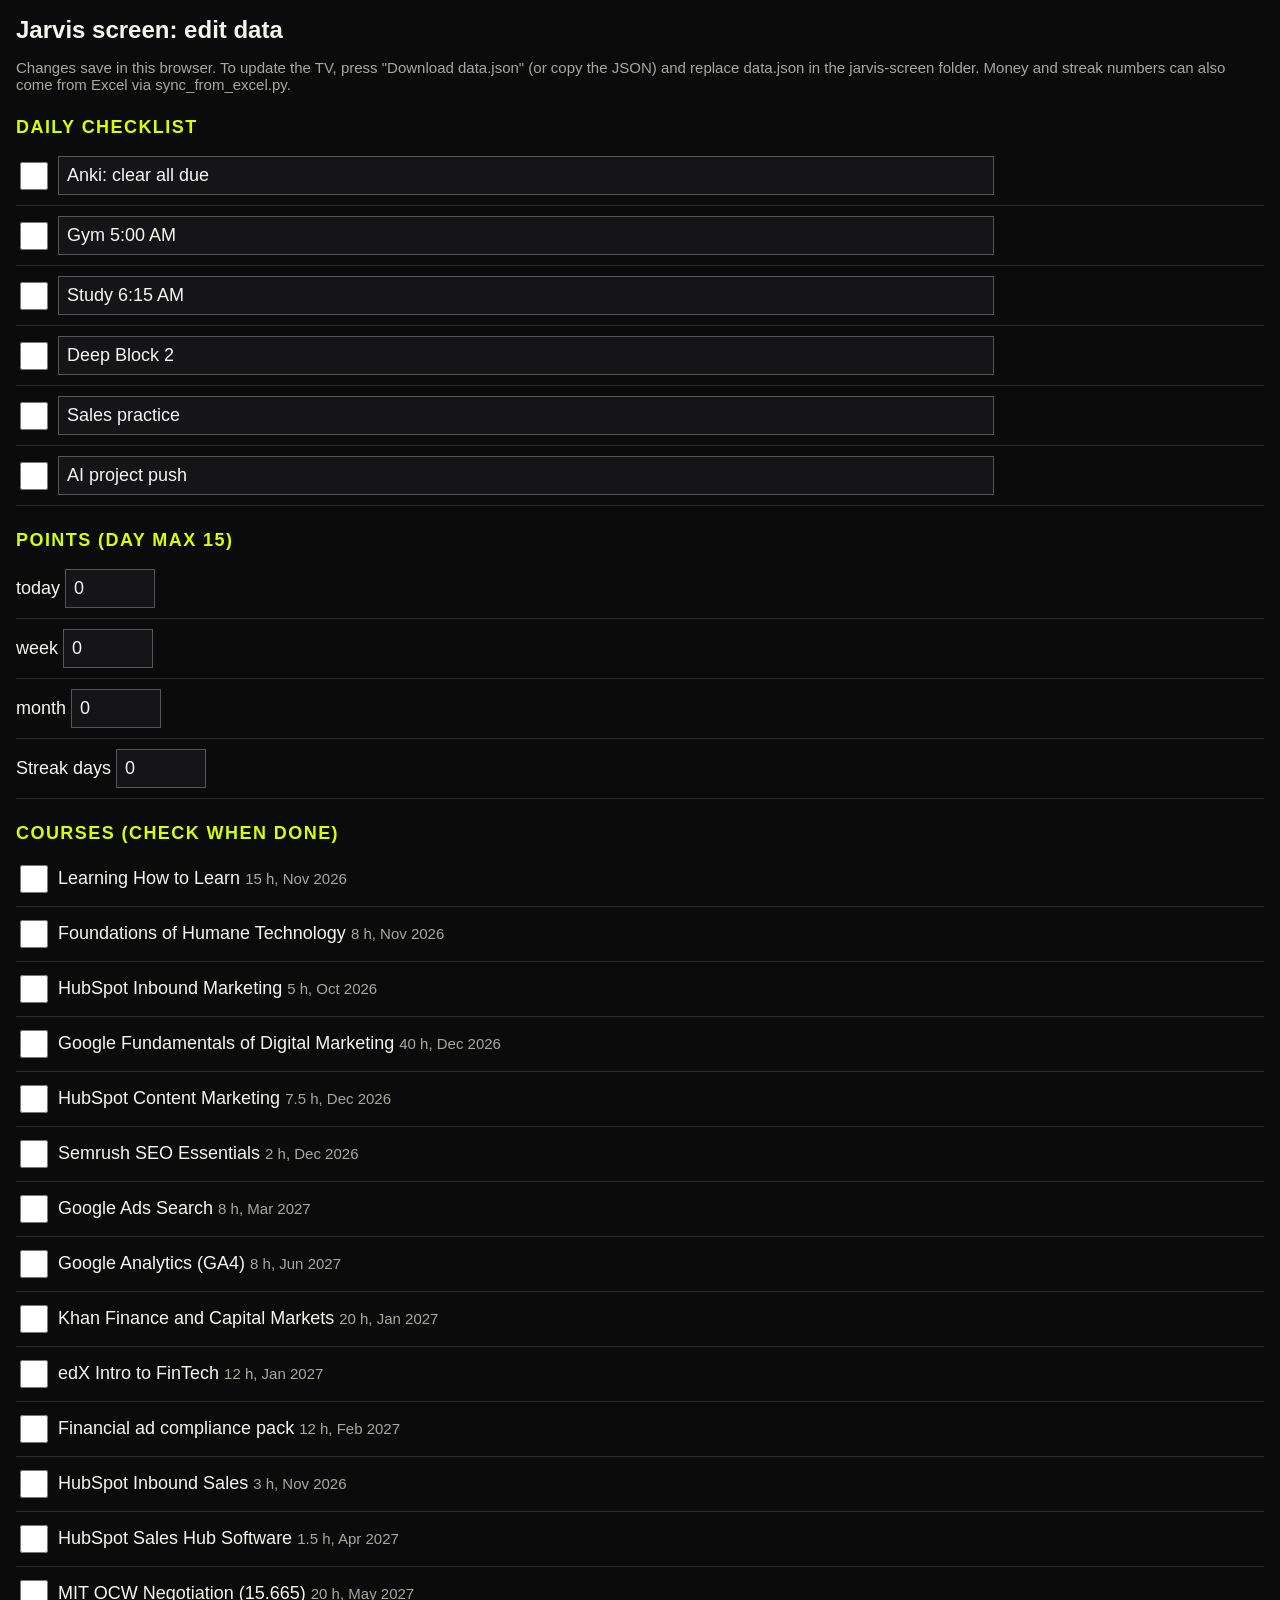
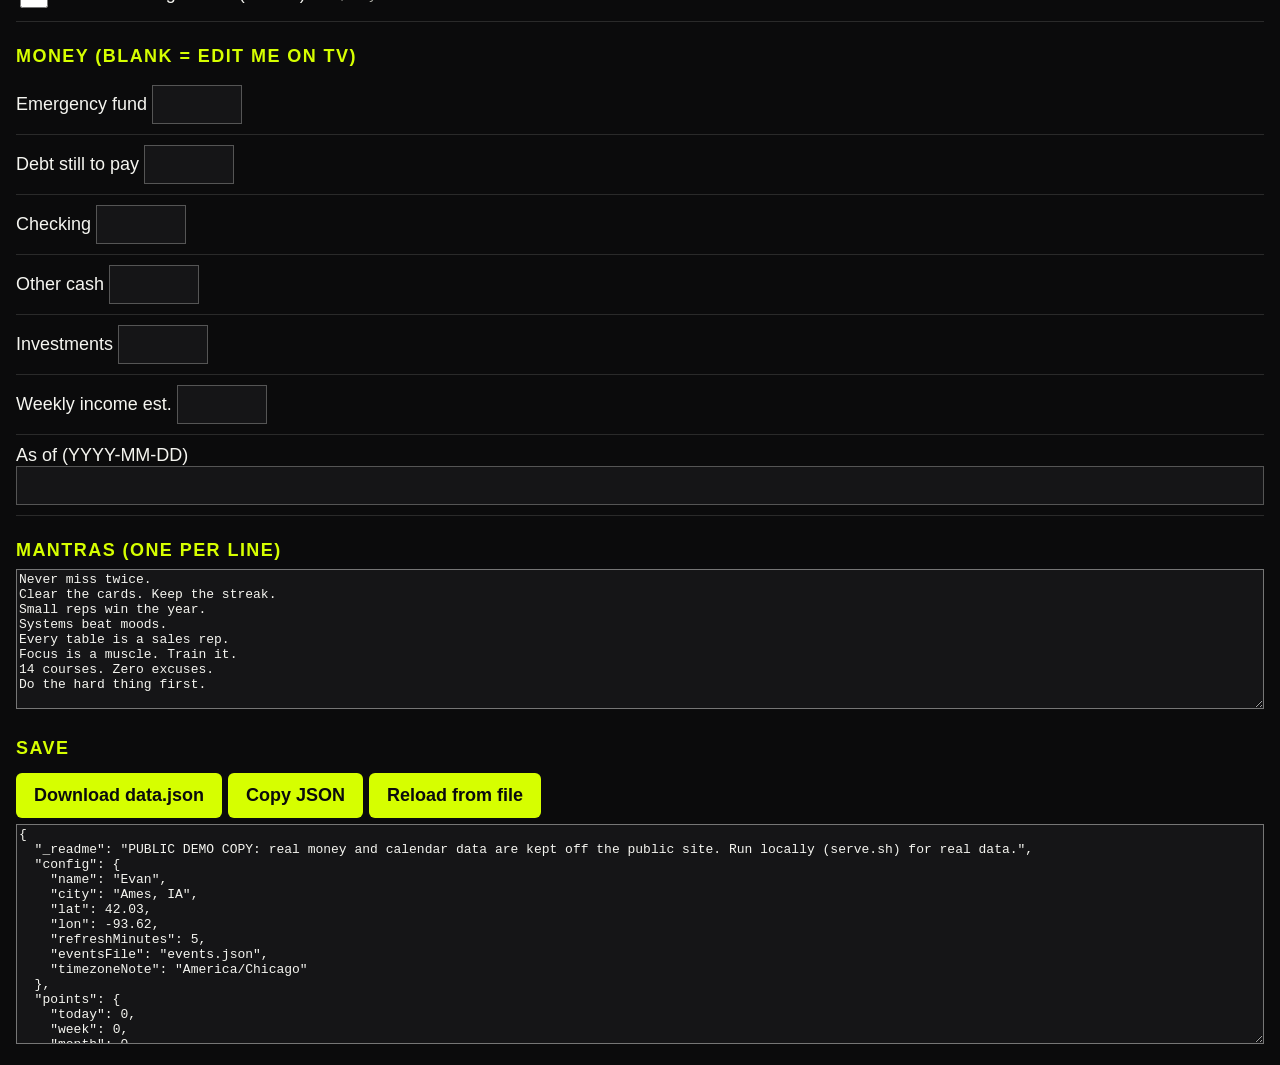
==== edit.html @ c9f027ef "Jarvis screen (public demo, no private data)" ====
<!DOCTYPE html>
<html lang="en"><head><meta charset="utf-8"><meta name="viewport" content="width=device-width, initial-scale=1">
<title>Edit Jarvis data</title>
<style>
body{font-family:Helvetica,Arial,sans-serif;background:#0B0B0C;color:#F5F5F0;margin:0;padding:16px;font-size:18px}
h1{font-size:24px;margin:0 0 8px}h2{font-size:18px;color:#D6FF00;margin:24px 0 8px;text-transform:uppercase;letter-spacing:.08em}
label{display:block;padding:10px 0;border-bottom:1px solid #2a2a2a}
input[type=text],input[type=number]{background:#151517;color:#F5F5F0;border:1px solid #555;padding:8px;font-size:18px;width:100%;box-sizing:border-box}
input[type=checkbox]{width:28px;height:28px;vertical-align:middle;margin-right:10px}
.n{width:90px!important;display:inline-block}
button{background:#D6FF00;color:#0B0B0C;border:0;padding:12px 18px;font-size:18px;font-weight:bold;margin:6px 6px 6px 0;border-radius:6px}
textarea{width:100%;height:220px;background:#151517;color:#F5F5F0;font-family:monospace;font-size:13px;box-sizing:border-box}
.hint{color:#A8A8A0;font-size:15px}
</style></head><body>
<h1>Jarvis screen: edit data</h1>
<p class="hint">Changes save in this browser. To update the TV, press "Download data.json" (or copy the JSON) and replace data.json in the jarvis-screen folder. Money and streak numbers can also come from Excel via sync_from_excel.py.</p>
<div id="f">Loading data.json...</div>
<h2>Save</h2>
<button onclick="dl()">Download data.json</button><button onclick="cp()">Copy JSON</button><button onclick="resetLocal()">Reload from file</button>
<textarea id="out"></textarea>
<script>
var D=null;
function load(){var x=new XMLHttpRequest();x.open('GET','data.json?t='+Date.now(),true);x.onload=function(){
 var saved=localStorage.getItem('jarvisData');D=saved?JSON.parse(saved):JSON.parse(x.responseText);draw();};
 x.onerror=function(){var s=localStorage.getItem('jarvisData');if(s){D=JSON.parse(s);draw();}else document.getElementById('f').innerHTML='Could not load data.json';};x.send();}
function esc(s){return String(s==null?'':s).replace(/&/g,'&amp;').replace(/"/g,'&quot;').replace(/</g,'&lt;');}
function draw(){var h='',i;
 h+='<h2>Daily checklist</h2>';
 for(i=0;i<D.checklist.length;i++)h+='<label><input type="checkbox" data-k="c'+i+'" '+(D.checklist[i].done?'checked':'')+'><input type="text" data-k="ct'+i+'" value="'+esc(D.checklist[i].text)+'" style="width:75%"></label>';
 h+='<h2>Points (day max '+D.points.dayMax+')</h2>';
 ['today','week','month'].forEach(function(k){h+='<label>'+k+' <input class="n" type="number" data-k="p_'+k+'" value="'+(D.points[k]||0)+'"></label>';});
 h+='<label>Streak days <input class="n" type="number" data-k="streak" value="'+((D.streak&&D.streak.streak_current)||0)+'"></label>';
 h+='<h2>Courses (check when done)</h2>';
 for(i=0;i<D.courses.length;i++)h+='<label><input type="checkbox" data-k="co'+i+'" '+(D.courses[i].done?'checked':'')+'>'+esc(D.courses[i].name)+' <span class="hint">'+D.courses[i].hours+' h, '+esc(D.courses[i].targetMonth)+'</span></label>';
 h+='<h2>Money (blank = EDIT ME on TV)</h2>';
 D.money.goals.forEach(function(g,j){h+='<label>'+esc(g.label)+' <input class="n" type="number" data-k="mg'+j+'" value="'+(g.current==null?'':g.current)+'"></label>';});
 D.money.balances.forEach(function(b,j){h+='<label>'+esc(b.label)+' <input class="n" type="number" data-k="mb'+j+'" value="'+(b.value==null?'':b.value)+'"></label>';});
 h+='<label>As of (YYYY-MM-DD) <input type="text" data-k="asof" value="'+esc(D.money.asOf)+'"></label>';
 h+='<h2>Mantras (one per line)</h2><textarea data-k="quotes" style="height:140px">'+esc(D.quotes.join('\n'))+'</textarea>';
 document.getElementById('f').innerHTML=h;
 var els=document.querySelectorAll('[data-k]');for(i=0;i<els.length;i++){els[i].onchange=save;els[i].oninput=save;}
 save();}
function v(k){return document.querySelector('[data-k="'+k+'"]');}
function nv(k){var s=v(k).value;return s===''?null:Number(s);}
function save(){var i;
 for(i=0;i<D.checklist.length;i++){D.checklist[i].done=v('c'+i).checked;D.checklist[i].text=v('ct'+i).value;}
 ['today','week','month'].forEach(function(k){D.points[k]=Math.min(k=='today'?D.points.dayMax:99999,nv('p_'+k)||0);});
 D.streak=D.streak||{};D.streak.streak_current=nv('streak')||0;
 for(i=0;i<D.courses.length;i++)D.courses[i].done=v('co'+i).checked;
 D.money.goals.forEach(function(g,j){g.current=nv('mg'+j);});D.money.balances.forEach(function(b,j){b.value=nv('mb'+j);});
 D.money.asOf=v('asof').value||null;
 D.quotes=v('quotes').value.split('\n').filter(function(s){return s.trim();});
 var j=JSON.stringify(D,null,2);document.getElementById('out').value=j;localStorage.setItem('jarvisData',j);}
function dl(){var a=document.createElement('a');a.href=URL.createObjectURL(new Blob([document.getElementById('out').value],{type:'application/json'}));a.download='data.json';a.click();}
function cp(){var t=document.getElementById('out');t.select();document.execCommand('copy');alert('Copied');}
function resetLocal(){localStorage.removeItem('jarvisData');load();}
load();
</script></body></html>
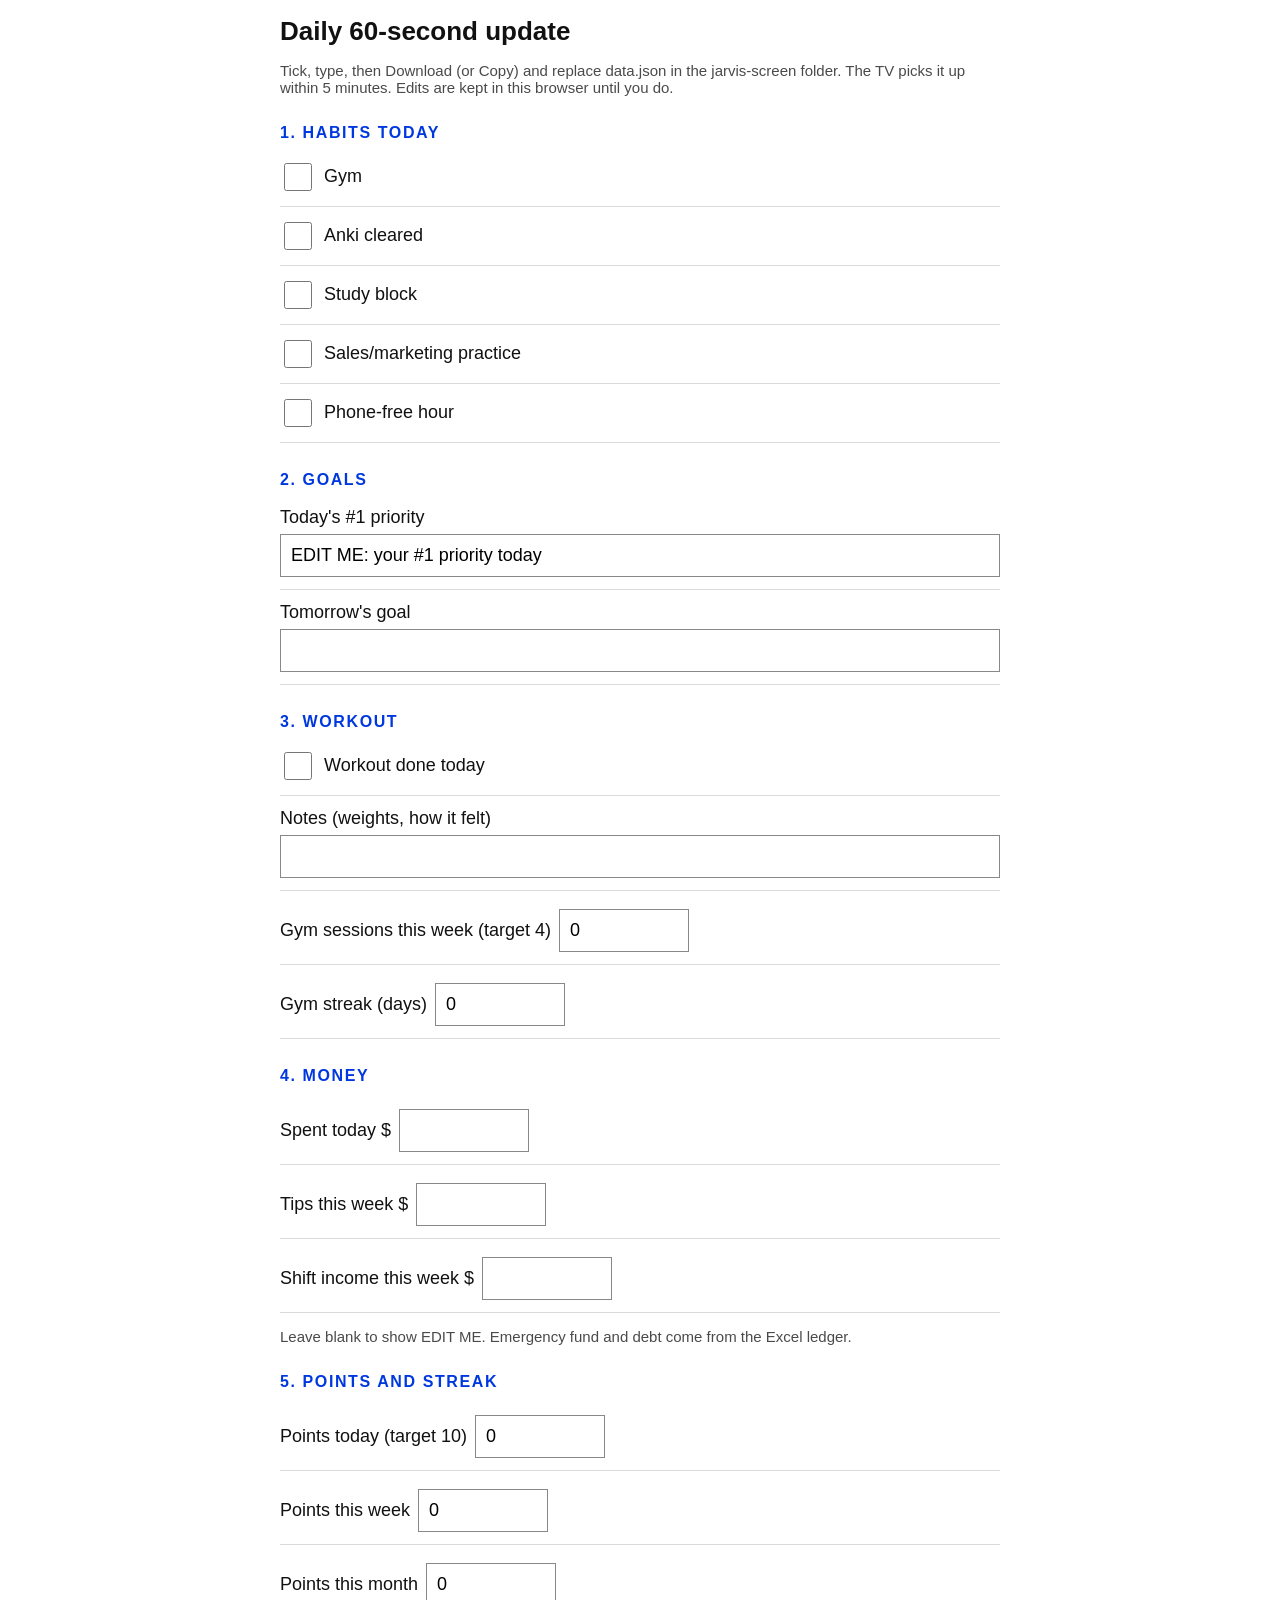
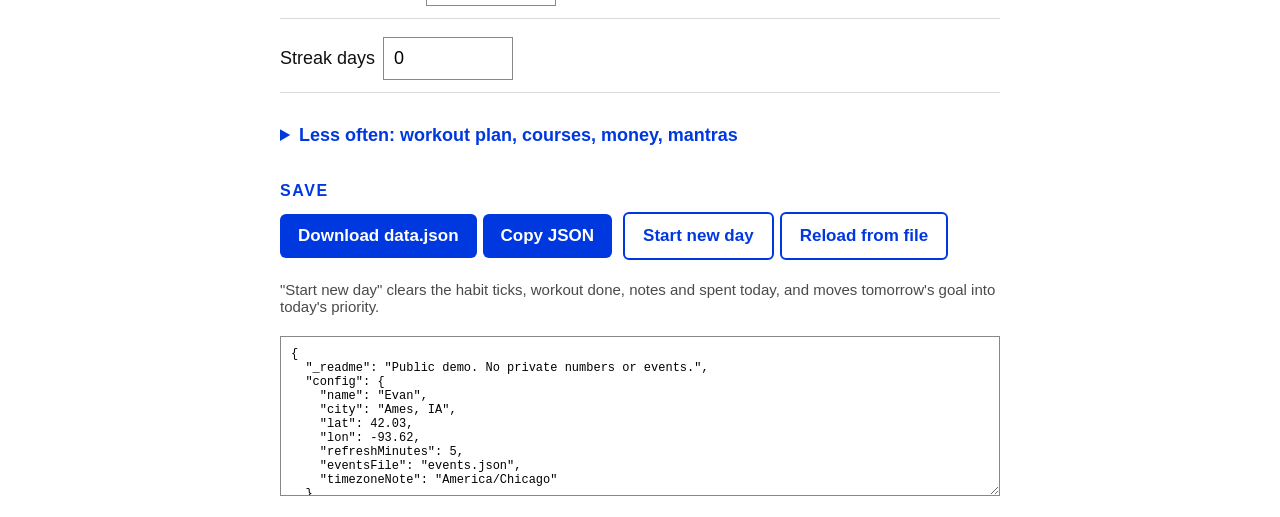
==== commit fb42c556: "Minimalist 5-slide redesign (public demo, no private data)" ====
--- a/edit.html
+++ b/edit.html
@@ -1,57 +1,76 @@
 <!DOCTYPE html>
 <html lang="en"><head><meta charset="utf-8"><meta name="viewport" content="width=device-width, initial-scale=1">
-<title>Edit Jarvis data</title>
+<title>Jarvis: daily update</title>
 <style>
-body{font-family:Helvetica,Arial,sans-serif;background:#0B0B0C;color:#F5F5F0;margin:0;padding:16px;font-size:18px}
-h1{font-size:24px;margin:0 0 8px}h2{font-size:18px;color:#D6FF00;margin:24px 0 8px;text-transform:uppercase;letter-spacing:.08em}
-label{display:block;padding:10px 0;border-bottom:1px solid #2a2a2a}
-input[type=text],input[type=number]{background:#151517;color:#F5F5F0;border:1px solid #555;padding:8px;font-size:18px;width:100%;box-sizing:border-box}
-input[type=checkbox]{width:28px;height:28px;vertical-align:middle;margin-right:10px}
-.n{width:90px!important;display:inline-block}
-button{background:#D6FF00;color:#0B0B0C;border:0;padding:12px 18px;font-size:18px;font-weight:bold;margin:6px 6px 6px 0;border-radius:6px}
-textarea{width:100%;height:220px;background:#151517;color:#F5F5F0;font-family:monospace;font-size:13px;box-sizing:border-box}
-.hint{color:#A8A8A0;font-size:15px}
+body{font-family:Helvetica,Arial,sans-serif;background:#FFF;color:#111;margin:0 auto;padding:16px;font-size:18px;max-width:720px}
+h1{font-size:26px;margin:0 0 4px}h2{font-size:16px;color:#0038E0;margin:28px 0 6px;text-transform:uppercase;letter-spacing:.1em}
+label{display:block;padding:12px 0;border-bottom:1px solid #DADADA}
+input[type=text],input[type=number],input[type=date],textarea{border:1px solid #888;padding:10px;font-size:18px;width:100%;box-sizing:border-box;margin-top:6px;font-family:inherit}
+input[type=checkbox]{width:28px;height:28px;vertical-align:middle;margin-right:12px;accent-color:#0038E0}
+.n{width:130px!important;display:inline-block;margin-left:8px}
+button{background:#0038E0;color:#FFF;border:0;padding:12px 18px;font-size:17px;font-weight:bold;margin:6px 6px 6px 0;border-radius:6px}
+button.ghost{background:#FFF;color:#0038E0;border:2px solid #0038E0}
+#out{height:160px;font-family:monospace;font-size:12px}
+.hint{color:#4A4A4A;font-size:15px}
+details{margin-top:24px}summary{font-weight:bold;color:#0038E0;padding:8px 0}
 </style></head><body>
-<h1>Jarvis screen: edit data</h1>
-<p class="hint">Changes save in this browser. To update the TV, press "Download data.json" (or copy the JSON) and replace data.json in the jarvis-screen folder. Money and streak numbers can also come from Excel via sync_from_excel.py.</p>
+<h1>Daily 60-second update</h1>
+<p class="hint">Tick, type, then Download (or Copy) and replace data.json in the jarvis-screen folder. The TV picks it up within 5 minutes. Edits are kept in this browser until you do.</p>
 <div id="f">Loading data.json...</div>
 <h2>Save</h2>
-<button onclick="dl()">Download data.json</button><button onclick="cp()">Copy JSON</button><button onclick="resetLocal()">Reload from file</button>
+<button onclick="dl()">Download data.json</button><button onclick="cp()">Copy JSON</button>
+<button class="ghost" onclick="newDay()">Start new day</button><button class="ghost" onclick="resetLocal()">Reload from file</button>
+<p class="hint">"Start new day" clears the habit ticks, workout done, notes and spent today, and moves tomorrow's goal into today's priority.</p>
 <textarea id="out"></textarea>
 <script>
 var D=null;
-function load(){var x=new XMLHttpRequest();x.open('GET','data.json?t='+Date.now(),true);x.onload=function(){
- var saved=localStorage.getItem('jarvisData');D=saved?JSON.parse(saved):JSON.parse(x.responseText);draw();};
- x.onerror=function(){var s=localStorage.getItem('jarvisData');if(s){D=JSON.parse(s);draw();}else document.getElementById('f').innerHTML='Could not load data.json';};x.send();}
+function load(){var x=new XMLHttpRequest();x.open('GET','data.json?t='+new Date().getTime(),true);x.onload=function(){
+ var saved=localStorage.getItem('jarvisData');D=saved?JSON.parse(saved):JSON.parse(x.responseText);fix();draw();};
+ x.onerror=function(){var s=localStorage.getItem('jarvisData');if(s){D=JSON.parse(s);fix();draw();}else document.getElementById('f').innerHTML='Could not load data.json';};x.send();}
+function fix(){D.today=D.today||{};D.workout=D.workout||{plan:{}};D.money=D.money||{goals:[]};D.points=D.points||{};D.streak=D.streak||{};D.checklist=D.checklist||[];D.quotes=D.quotes||[];D.courses=D.courses||[];}
 function esc(s){return String(s==null?'':s).replace(/&/g,'&amp;').replace(/"/g,'&quot;').replace(/</g,'&lt;');}
-function draw(){var h='',i;
- h+='<h2>Daily checklist</h2>';
- for(i=0;i<D.checklist.length;i++)h+='<label><input type="checkbox" data-k="c'+i+'" '+(D.checklist[i].done?'checked':'')+'><input type="text" data-k="ct'+i+'" value="'+esc(D.checklist[i].text)+'" style="width:75%"></label>';
- h+='<h2>Points (day max '+D.points.dayMax+')</h2>';
- ['today','week','month'].forEach(function(k){h+='<label>'+k+' <input class="n" type="number" data-k="p_'+k+'" value="'+(D.points[k]||0)+'"></label>';});
- h+='<label>Streak days <input class="n" type="number" data-k="streak" value="'+((D.streak&&D.streak.streak_current)||0)+'"></label>';
- h+='<h2>Courses (check when done)</h2>';
- for(i=0;i<D.courses.length;i++)h+='<label><input type="checkbox" data-k="co'+i+'" '+(D.courses[i].done?'checked':'')+'>'+esc(D.courses[i].name)+' <span class="hint">'+D.courses[i].hours+' h, '+esc(D.courses[i].targetMonth)+'</span></label>';
- h+='<h2>Money (blank = EDIT ME on TV)</h2>';
- D.money.goals.forEach(function(g,j){h+='<label>'+esc(g.label)+' <input class="n" type="number" data-k="mg'+j+'" value="'+(g.current==null?'':g.current)+'"></label>';});
- D.money.balances.forEach(function(b,j){h+='<label>'+esc(b.label)+' <input class="n" type="number" data-k="mb'+j+'" value="'+(b.value==null?'':b.value)+'"></label>';});
- h+='<label>As of (YYYY-MM-DD) <input type="text" data-k="asof" value="'+esc(D.money.asOf)+'"></label>';
- h+='<h2>Mantras (one per line)</h2><textarea data-k="quotes" style="height:140px">'+esc(D.quotes.join('\n'))+'</textarea>';
+function num(k,label,val){return '<label>'+label+'<input class="n" type="number" inputmode="decimal" data-k="'+k+'" value="'+(val==null?'':val)+'"></label>';}
+function txt(k,label,val){return '<label>'+label+'<input type="text" data-k="'+k+'" value="'+esc(val)+'"></label>';}
+function draw(){var h='',i,w=D.workout,m=D.money,ef=null;
+ for(i=0;i<(m.goals||[]).length;i++)if(m.goals[i].label=='Emergency fund')ef=m.goals[i];
+ h+='<h2>1. Habits today</h2>';
+ for(i=0;i<D.checklist.length;i++)h+='<label><input type="checkbox" data-k="c'+i+'" '+(D.checklist[i].done?'checked':'')+'>'+esc(D.checklist[i].text)+'</label>';
+ h+='<h2>2. Goals</h2>'+txt('pri',"Today's #1 priority",D.today.priority)+txt('tmr',"Tomorrow's goal",D.today.tomorrowGoal);
+ h+='<h2>3. Workout</h2><label><input type="checkbox" data-k="wdone" '+(w.doneToday?'checked':'')+'>Workout done today</label>'+txt('wnotes','Notes (weights, how it felt)',w.notes);
+ h+=num('wweek','Gym sessions this week (target '+(w.targetWeek||4)+')',w.sessionsWeek)+num('wstreak','Gym streak (days)',w.gymStreak);
+ h+='<h2>4. Money</h2>'+num('spent','Spent today $',m.spending_today)+num('tips','Tips this week $',m.tips_week)+num('shift','Shift income this week $',m.shift_income_week);
+ h+='<p class="hint">Leave blank to show EDIT ME. Emergency fund and debt come from the Excel ledger.</p>';
+ h+='<h2>5. Points and streak</h2>'+num('p_today','Points today (target 10)',D.points.today)+num('p_week','Points this week',D.points.week)+num('p_month','Points this month',D.points.month)+num('streak','Streak days',D.streak.streak_current);
+ h+='<details><summary>Less often: workout plan, courses, money, mantras</summary>';
+ h+='<p class="hint">Workout plan: one line per exercise. Days 1 Mon to 4 Thu.</p>';
+ for(i=1;i<=4;i++){var p=(w.plan||{})[i]||{name:'',exercises:[]};h+=txt('wn'+i,'Day '+i+' name',p.name)+'<label>Day '+i+' exercises<textarea data-k="we'+i+'" style="height:110px">'+esc((p.exercises||[]).join('\n'))+'</textarea></label>';}
+ h+='<label><input type="checkbox" data-k="wph" '+(w.placeholder?'checked':'')+'>Show PLACEHOLDER tag on TV</label>';
+ for(i=0;i<D.courses.length;i++)h+='<label><input type="checkbox" data-k="co'+i+'" '+(D.courses[i].done?'checked':'')+'>'+esc(D.courses[i].name)+'</label>';
+ h+=num('ef','Emergency fund $',ef?ef.current:null)+txt('asof','Ledger as of (YYYY-MM-DD)',m.asOf);
+ h+='<label>Mantras (one per line)<textarea data-k="quotes" style="height:140px">'+esc(D.quotes.join('\n'))+'</textarea></label></details>';
  document.getElementById('f').innerHTML=h;
  var els=document.querySelectorAll('[data-k]');for(i=0;i<els.length;i++){els[i].onchange=save;els[i].oninput=save;}
  save();}
 function v(k){return document.querySelector('[data-k="'+k+'"]');}
 function nv(k){var s=v(k).value;return s===''?null:Number(s);}
-function save(){var i;
- for(i=0;i<D.checklist.length;i++){D.checklist[i].done=v('c'+i).checked;D.checklist[i].text=v('ct'+i).value;}
- ['today','week','month'].forEach(function(k){D.points[k]=Math.min(k=='today'?D.points.dayMax:99999,nv('p_'+k)||0);});
- D.streak=D.streak||{};D.streak.streak_current=nv('streak')||0;
+function save(){var i,w=D.workout,m=D.money;
+ for(i=0;i<D.checklist.length;i++)D.checklist[i].done=v('c'+i).checked;
+ D.today.priority=v('pri').value;D.today.tomorrowGoal=v('tmr').value;D.today.date=today();
+ w.doneToday=v('wdone').checked;w.notes=v('wnotes').value;w.sessionsWeek=nv('wweek')||0;w.gymStreak=nv('wstreak')||0;
+ m.spending_today=nv('spent');m.tips_week=nv('tips');m.shift_income_week=nv('shift');
+ D.points.today=Math.min(D.points.dayMax||15,nv('p_today')||0);D.points.week=nv('p_week')||0;D.points.month=nv('p_month')||0;D.streak.streak_current=nv('streak')||0;
+ w.plan=w.plan||{};for(i=1;i<=4;i++)w.plan[i]={name:v('wn'+i).value,exercises:v('we'+i).value.split('\n').filter(function(s){return s.trim();})};
+ w.placeholder=v('wph').checked;
  for(i=0;i<D.courses.length;i++)D.courses[i].done=v('co'+i).checked;
- D.money.goals.forEach(function(g,j){g.current=nv('mg'+j);});D.money.balances.forEach(function(b,j){b.value=nv('mb'+j);});
- D.money.asOf=v('asof').value||null;
+ for(i=0;i<(m.goals||[]).length;i++)if(m.goals[i].label=='Emergency fund')m.goals[i].current=nv('ef');
+ m.asOf=v('asof').value||null;
  D.quotes=v('quotes').value.split('\n').filter(function(s){return s.trim();});
  var j=JSON.stringify(D,null,2);document.getElementById('out').value=j;localStorage.setItem('jarvisData',j);}
-function dl(){var a=document.createElement('a');a.href=URL.createObjectURL(new Blob([document.getElementById('out').value],{type:'application/json'}));a.download='data.json';a.click();}
+function today(){var d=new Date();return d.getFullYear()+'-'+('0'+(d.getMonth()+1)).slice(-2)+'-'+('0'+d.getDate()).slice(-2);}
+function newDay(){if(!confirm('Start a new day?'))return;var i;for(i=0;i<D.checklist.length;i++)D.checklist[i].done=false;
+ if(D.today.tomorrowGoal){D.today.priority=D.today.tomorrowGoal;D.today.tomorrowGoal='';}
+ D.workout.doneToday=false;D.workout.notes='';D.money.spending_today=null;D.points.today=0;draw();}
+function dl(){var a=document.createElement('a');a.href=URL.createObjectURL(new Blob([document.getElementById('out').value],{type:'application/json'}));a.download='data.json';document.body.appendChild(a);a.click();}
 function cp(){var t=document.getElementById('out');t.select();document.execCommand('copy');alert('Copied');}
 function resetLocal(){localStorage.removeItem('jarvisData');load();}
 load();
